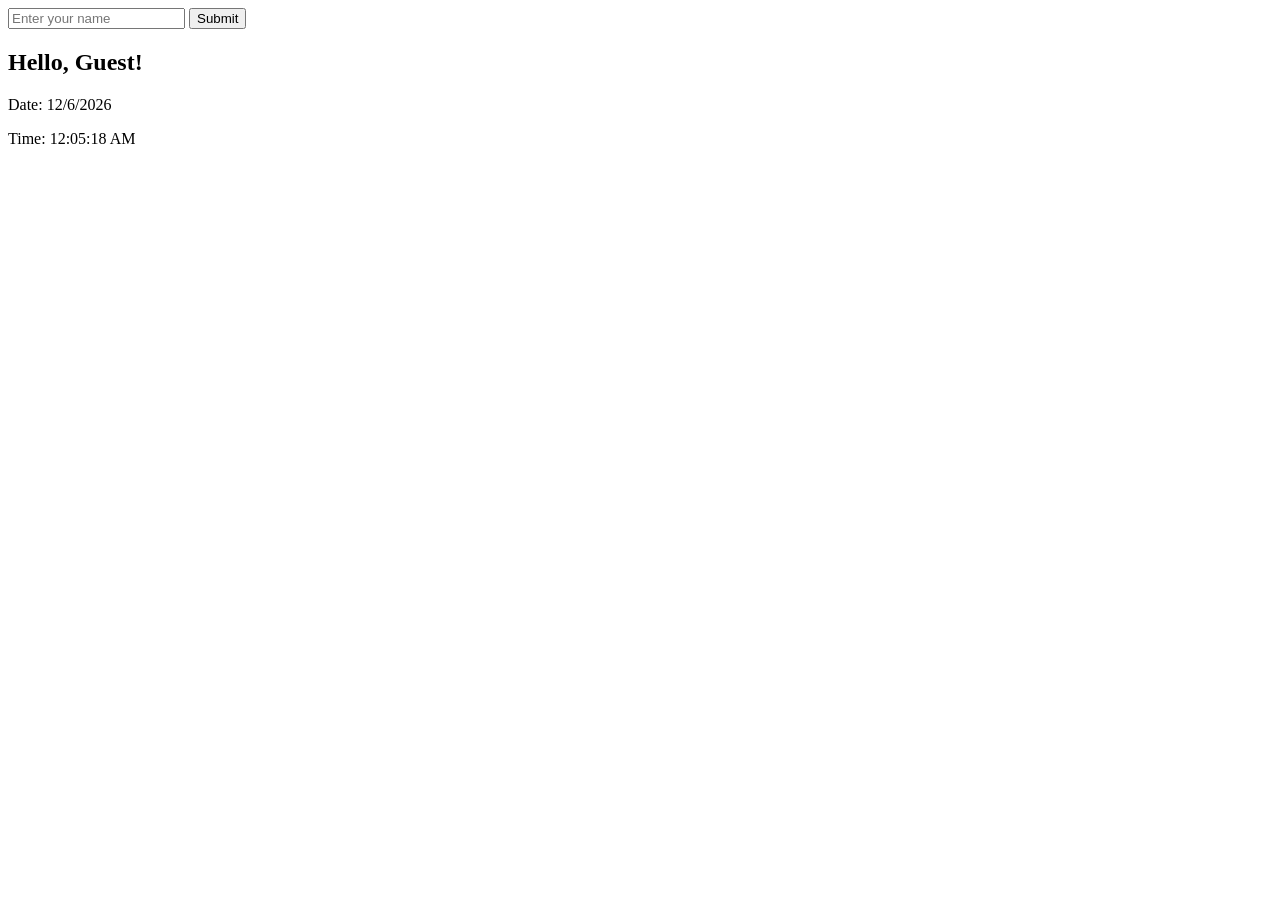
==== ex7.html @ 26847982 "Add ex7.html for web component example" ====
<!DOCTYPE html>
<html>
<head>
    <title>Web Component Example</title>
    <script src="ex7.js" defer></script>
</head>
<body>

    <input type="text" id="username" placeholder="Enter your name">
    <button onclick="showGreeting()">Submit</button>

    <hello-date id="greeting"></hello-date>

</body>
</html>
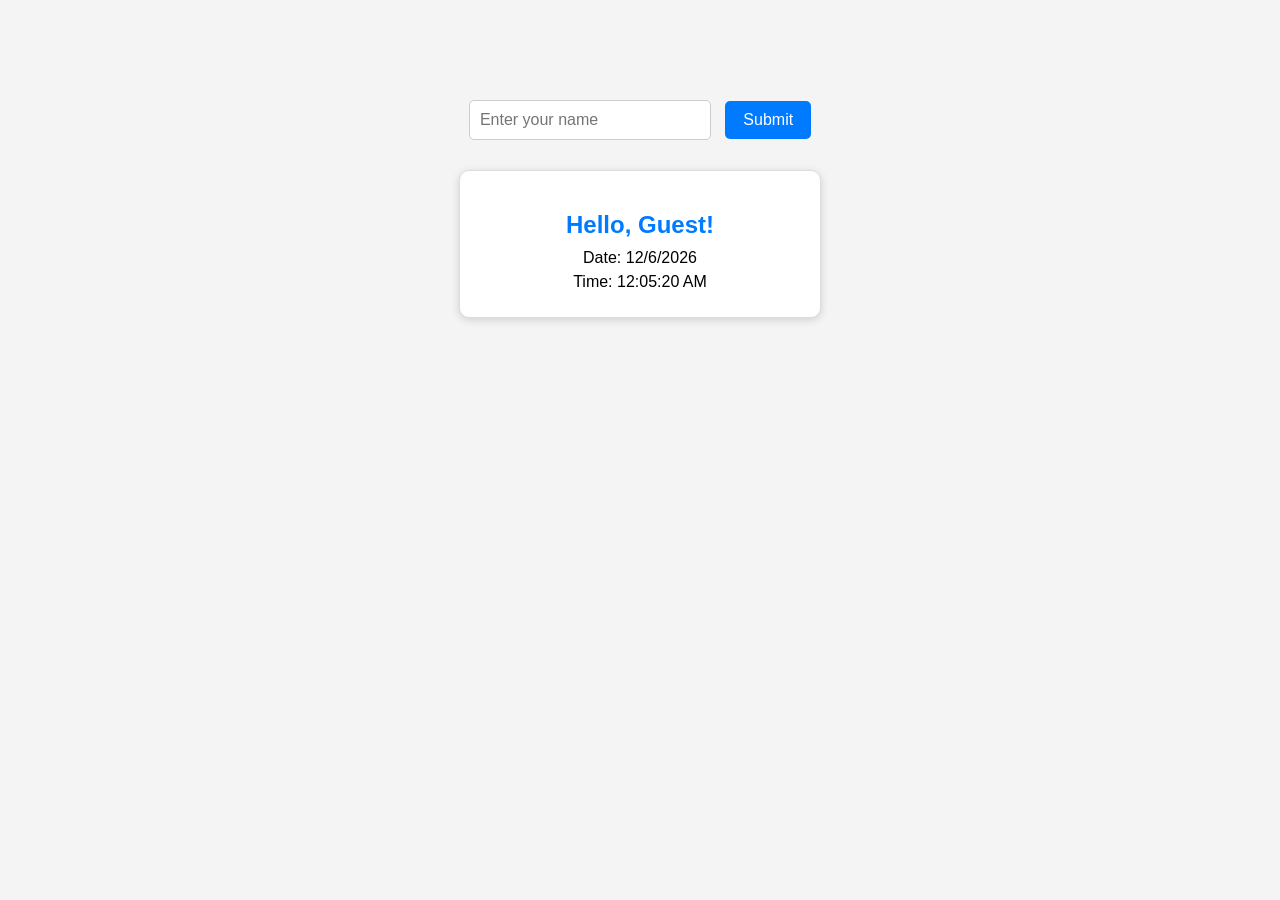
==== commit dd860bb9: "Add stylesheet link to ex7.html" ====
--- a/ex7.html
+++ b/ex7.html
@@ -3,6 +3,7 @@
 <head>
     <title>Web Component Example</title>
     <script src="ex7.js" defer></script>
+    <link rel="stylesheet" href="style.css">
 </head>
 <body>
 
--- a/style.css
+++ b/style.css
@@ -0,0 +1,50 @@
+body {
+    font-family: Arial, sans-serif;
+    background-color: #f4f4f4;
+    text-align: center;
+    margin-top: 100px;
+}
+
+input {
+    padding: 10px;
+    width: 220px;
+    border: 1px solid #ccc;
+    border-radius: 5px;
+    font-size: 16px;
+}
+
+button {
+    padding: 10px 18px;
+    margin-left: 10px;
+    border: none;
+    background-color: #007BFF;
+    color: white;
+    border-radius: 5px;
+    cursor: pointer;
+    font-size: 16px;
+}
+
+button:hover {
+    background-color: #0056b3;
+}
+
+hello-date {
+    display: block;
+    width: 320px;
+    margin: 30px auto;
+    padding: 20px;
+    background: white;
+    border: 1px solid #ddd;
+    border-radius: 10px;
+    box-shadow: 0 2px 8px rgba(0, 0, 0, 0.15);
+}
+
+hello-date h2 {
+    color: #007BFF;
+    margin-bottom: 10px;
+}
+
+hello-date p {
+    margin: 6px 0;
+    font-size: 16px;
+}
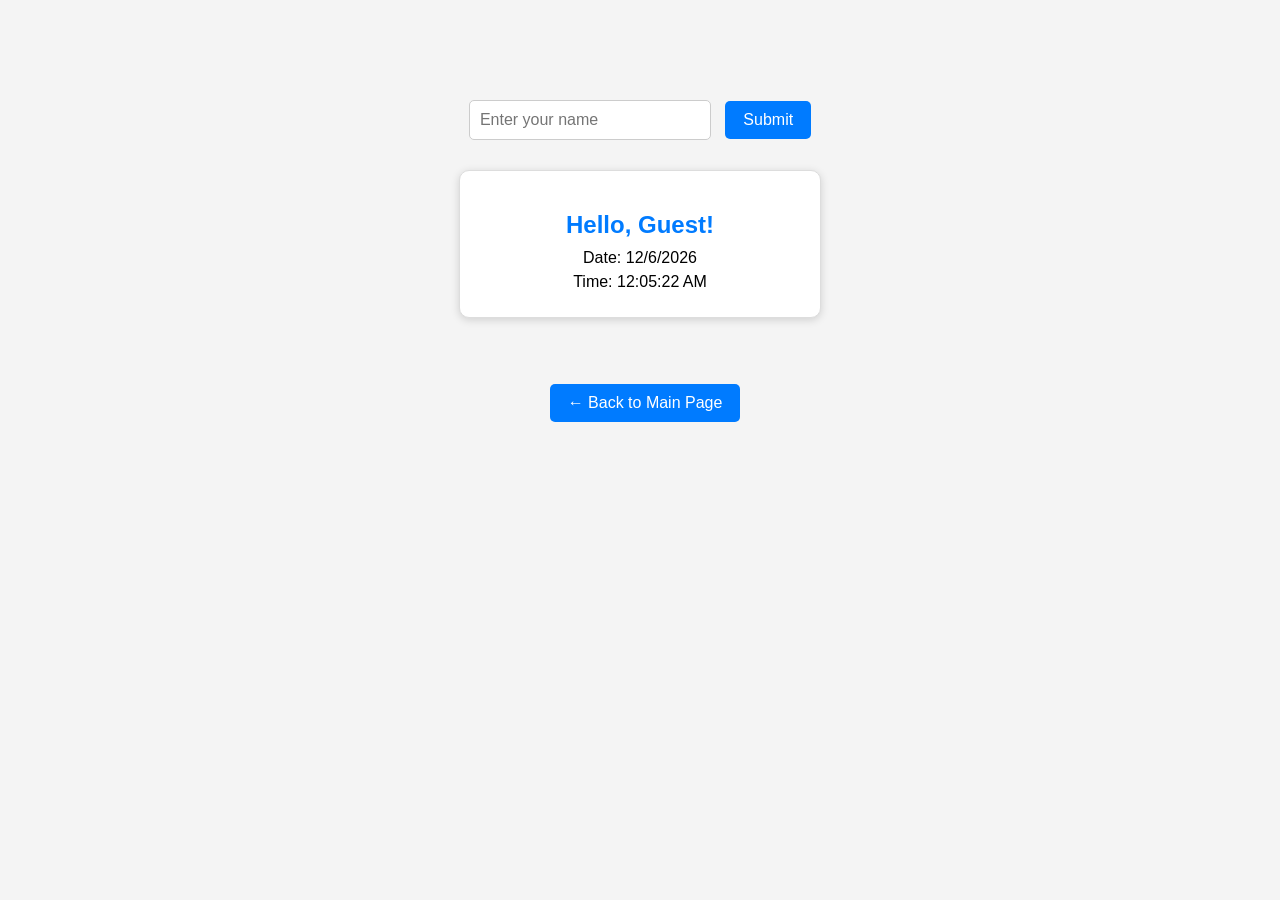
==== commit 2ddc98ad: "Add back button to go back to homepage" ====
--- a/ex7.html
+++ b/ex7.html
@@ -12,5 +12,11 @@
 
     <hello-date id="greeting"></hello-date>
 
+    <br><br>
+
+<button onclick="window.location.href='index.html'">
+    ← Back to Main Page
+</button>
+
 </body>
 </html>
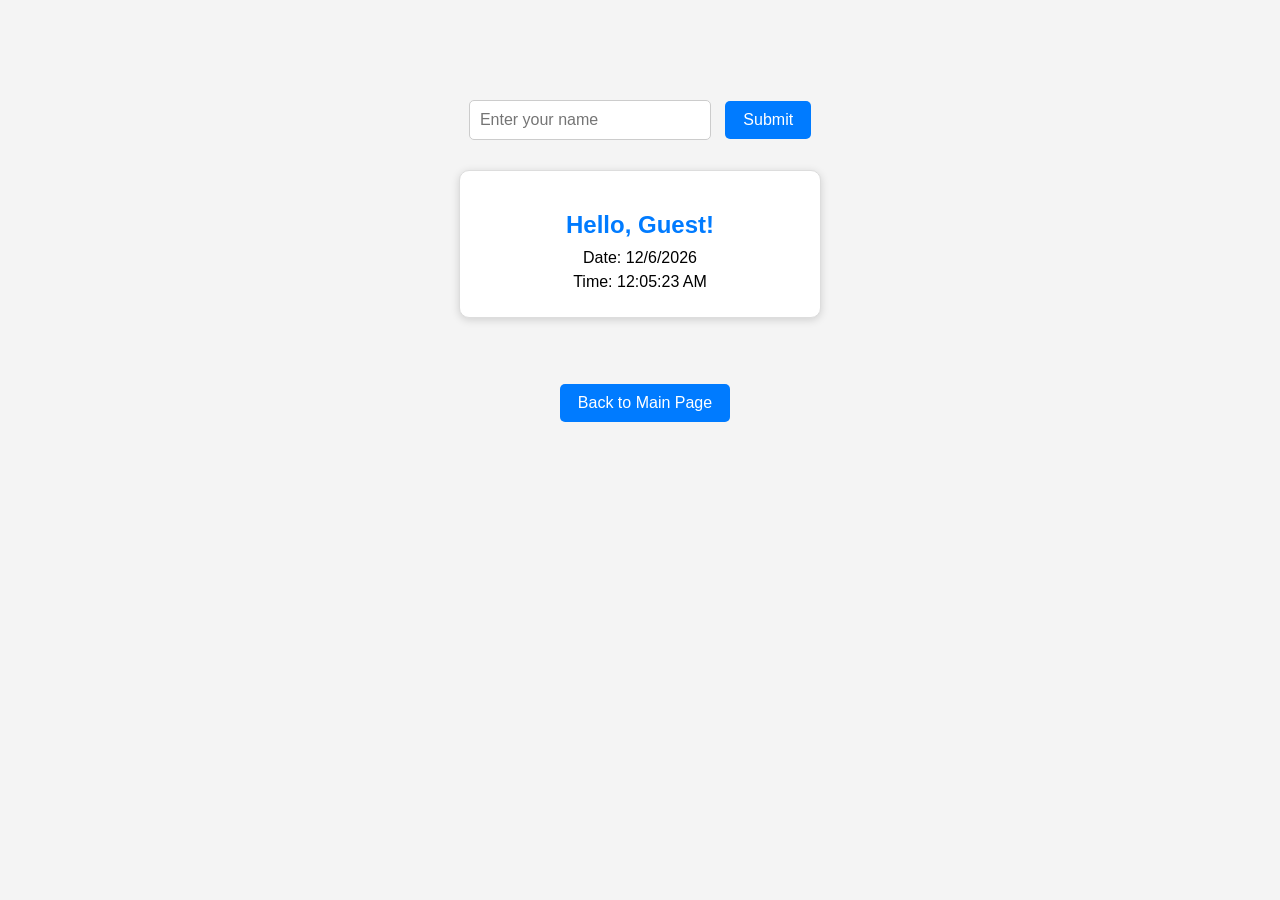
==== commit b874a329: "Fix button text for navigation to main page" ====
--- a/ex7.html
+++ b/ex7.html
@@ -15,7 +15,7 @@
     <br><br>
 
 <button onclick="window.location.href='index.html'">
-    ← Back to Main Page
+    Back to Main Page
 </button>
 
 </body>
